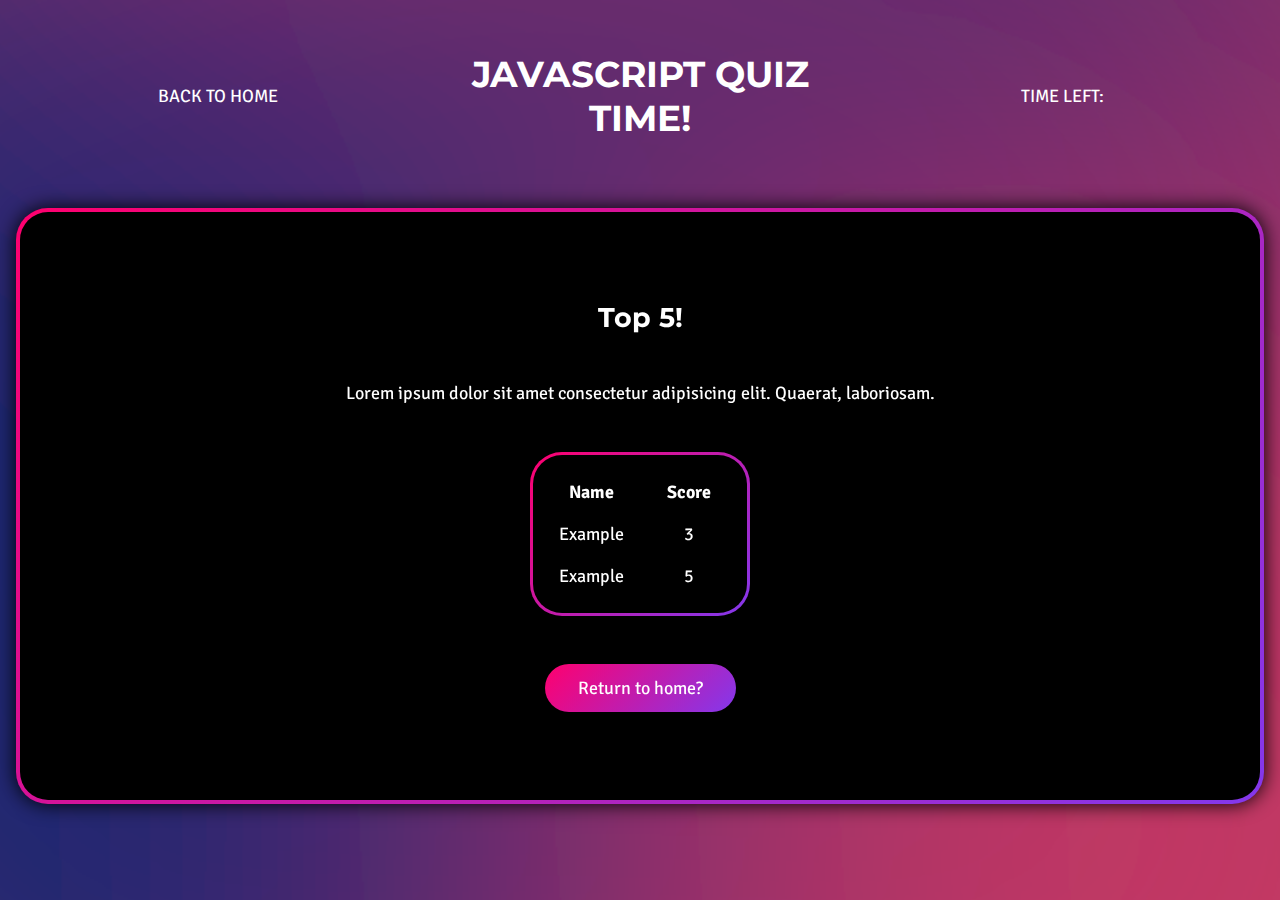
==== highscores.html @ fc4007e1 "changed the userData to be an array so I can push to it" ====
<!DOCTYPE html>
<html>
    <head>
        <meta charset="utf-8">
        <meta http-equiv="X-UA-Compatible" content="IE=edge">
        <title>Quiz time!</title>
        <meta name="description" content="">
        <meta name="viewport" content="width=device-width, initial-scale=1">
        <link rel="stylesheet" href="./assets/css/style.css">
        <link rel="preconnect" href="https://fonts.googleapis.com">
        <link rel="preconnect" href="https://fonts.gstatic.com" crossorigin>
        <link href="https://fonts.googleapis.com/css2?family=Montserrat:wght@500&family=Signika+Negative:wght@300&display=swap" rel="stylesheet">
    </head>

    
    <body>
        <header>
            <a class="highscores" href="./index.html">Back to home</a>
            <h1>JavaScript Quiz time!</h1>
            <span id="timer" class="timer">Time left: </span>
        </header>

        <!--Highscores-->

            <section id="welcome-card" class="card">
                <h2>Top 5!</h2>
                    <p>Lorem ipsum dolor sit amet consectetur adipisicing elit. Quaerat, laboriosam.</p>
                    <table class="score-table">
                        <tr>
                            <th>Name</th>
                            <th>Score</th>
                        </tr>
                        <tr>
                            <td>Example</td>
                            <td>3</td>
                        </tr>
                        <tr>
                            <td>Example</td>
                            <td>5</td>
                        </tr>
                    </table>
                <span class="button" onclick="returnHome()">
                    Return to home?
                </span>
            </section>

        </section>
        <script src="./assets/js/script.js"></script>
    </body>
</html>
---- assets/css/style.css ----
* {
    margin: 0;
    padding: 0;
    box-sizing: border-box;
}

:root {
    --background: #000000;
    --background-light: #3a86ff;
    --gcolorleft: #ff006e;
    --gcolorright: #8338ec;
    --gbright: #C33764;
    --gbleft: #1D2671;
    --brad: 2rem;
    --headerfont: 'Montserrat', 'sans-seriff';
    --font: 'Signika Negative', 'sans-seriff';
    --font-color: #fff;
    --font-colordark: #111
}
/* General */

/* Body */

body {
    display: flex;
    justify-content: center;
    align-items: center;
    flex-flow: column nowrap;
    width: 100%;
    height: 100vh;
    background: no-repeat center/cover url(../images/background/blurry-gradient-haikei.svg);
    font-family: var(--font);
    color: var(--font-color);
    font-size: 18px;
    padding: 1rem;
}   

/* Headers */

h1, h2, h3, h4, h5, h6 {
    font-family: var(--headerfont);
}

/* Hidden Class*/
/* Used by JS to hide an element */

.hidden {
    display: none;
}

/* Header */

header {
    display: flex;
    position: sticky;
    margin-bottom: 2rem;
    width: 100%;
    top: 0;
    justify-content: center;
    align-items: center;
    text-align: center;
    max-width: 100rem;
}

header > * {
    padding: 1em;
    flex: 1;
    color: #fff;
    text-decoration: none;
    text-transform: uppercase;
}

/* Card */

/* Used on elements, altered by JS to be displayed on generated elements*/

.card {
    display: flex;
    justify-content: center;
    align-items: center;
    margin: 0 0rem 5rem 0rem;
    flex: 1;
    width: 100%;
    height: auto;
    max-width: 80rem;
    flex-flow: column nowrap;
    padding: 2rem;
    background: 
        linear-gradient(135deg, var(--background), var(--background)) padding-box,
        linear-gradient(135deg, var(--gcolorleft), var(--gcolorright)) border-box;
    filter: drop-shadow(0px 0px 10px #000);
    border-radius: 2rem;
    border: 4px solid transparent;
    gap: 3rem;
    font-size: 1em;
}

/* Index */

/* Form */

#form-name {
    font-size: 1em;
    text-transform: none;
    text-align: center;
}

/* Button Class */

.button {
    cursor: pointer;
    border: 3px solid transparent;
    border-radius: 2rem;
    padding: 1ch 3ch;
    background: 
        linear-gradient(135deg, var(--gcolorleft), var(--gcolorright)) border-box;
    transition: all 200ms ease;
    color: var(--font-color);
    font-size: 1em;
}

.button:hover,
.button:focus {
    background: 
        linear-gradient(135deg, black, black) padding-box,
        linear-gradient(135deg, var(--gcolorleft), var(--gcolorright)) border-box;
    transform: scale(1.03);
}   

/* Form Screen */




/* Question Title */

.question {
    margin-top: 2rem;
}

.answers {
    display: grid;
    grid-template-columns: 1fr 1fr;
    width: 100%;
    max-width: 40rem;
    min-height: 0;
    text-align: center;
    gap: 1rem 2rem;
}

.answers > * {
    flex: 1;
    padding: 1ch 3ch;
    cursor: pointer;
    border: 3px solid transparent;
    border-radius: 2rem;
}

.ans-response {
    margin: 2ch;
    height: 1rem;
    width: 100%;
    text-align: center;
}


/* Highscores */

.score-table {
    display: flex;
    justify-content: center;
    padding: 1rem;
    border: 3px solid transparent;
    border-radius: var(--brad);
    background: linear-gradient(135deg, black, black) padding-box,
                linear-gradient(135deg, var(--gcolorleft), var(--gcolorright)) border-box;
    gap: 1rem;
}

.score-table tr {
    display: grid;
    grid-template-columns: 1fr 1fr;
    gap: 2rem;
    padding: 1ch;
    justify-content: center;
    text-align: center;
}
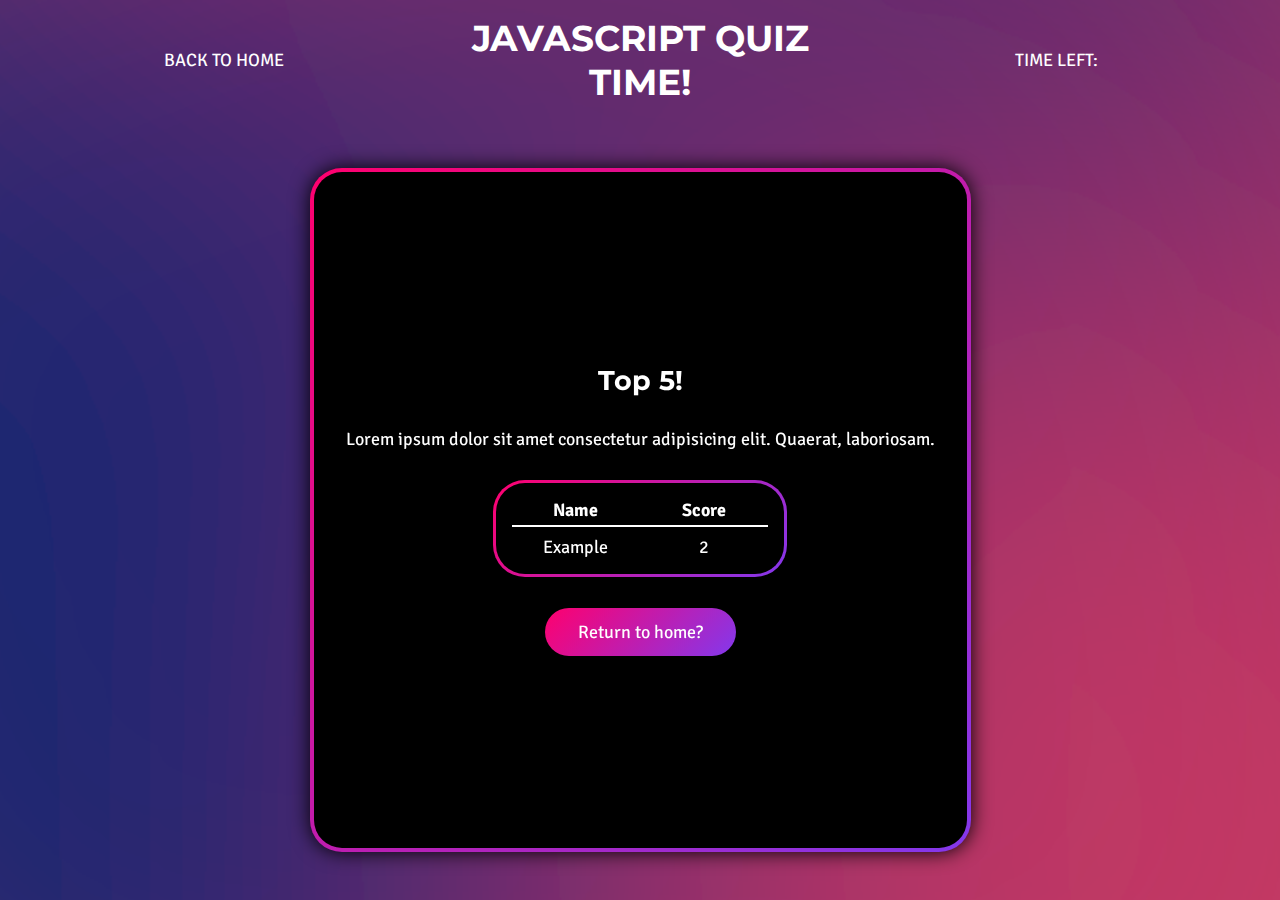
==== commit 358cbbe7: "started a function to render names and scores on highscores" ====
--- a/highscores.html
+++ b/highscores.html
@@ -6,6 +6,7 @@
         <title>Quiz time!</title>
         <meta name="description" content="">
         <meta name="viewport" content="width=device-width, initial-scale=1">
+        
         <link rel="stylesheet" href="./assets/css/style.css">
         <link rel="preconnect" href="https://fonts.googleapis.com">
         <link rel="preconnect" href="https://fonts.gstatic.com" crossorigin>
@@ -13,10 +14,10 @@
     </head>
 
     
-    <body>
+    <body onload="renderHighscore()">
         <header>
             <a class="highscores" href="./index.html">Back to home</a>
-            <h1>JavaScript Quiz time!</h1>
+            <h1 onclick="returnHome()">JavaScript Quiz time!</h1>
             <span id="timer" class="timer">Time left: </span>
         </header>
 
@@ -26,18 +27,16 @@
                 <h2>Top 5!</h2>
                     <p>Lorem ipsum dolor sit amet consectetur adipisicing elit. Quaerat, laboriosam.</p>
                     <table class="score-table">
-                        <tr>
-                            <th>Name</th>
-                            <th>Score</th>
-                        </tr>
-                        <tr>
-                            <td>Example</td>
-                            <td>3</td>
-                        </tr>
-                        <tr>
-                            <td>Example</td>
-                            <td>5</td>
-                        </tr>
+                        <tbody class="table-body">
+                            <tr>
+                                <th>Name</th>
+                                <th>Score</th>
+                            </tr>
+                            <tr>
+                                <td>Example</td>
+                                <td>2</td>
+                            </tr>
+                        </tbody>
                     </table>
                 <span class="button" onclick="returnHome()">
                     Return to home?
--- a/assets/css/style.css
+++ b/assets/css/style.css
@@ -60,10 +60,15 @@
     align-items: center;
     text-align: center;
     max-width: 100rem;
+    min-height: 60px;
+}
+
+h1 {
+    position: relative;
+    cursor: pointer;
 }
 
 header > * {
-    padding: 1em;
     flex: 1;
     color: #fff;
     text-decoration: none;
@@ -78,10 +83,9 @@
     display: flex;
     justify-content: center;
     align-items: center;
-    margin: 0 0rem 5rem 0rem;
+    margin: 2rem;
     flex: 1;
-    width: 100%;
-    height: auto;
+    width: fit-content;
     max-width: 80rem;
     flex-flow: column nowrap;
     padding: 2rem;
@@ -91,8 +95,9 @@
     filter: drop-shadow(0px 0px 10px #000);
     border-radius: 2rem;
     border: 4px solid transparent;
-    gap: 3rem;
+    gap: 5%;
     font-size: 1em;
+    text-align: center;
 }
 
 /* Index */
@@ -169,19 +174,32 @@
 .score-table {
     display: flex;
     justify-content: center;
+    flex-flow: column nowrap;
     padding: 1rem;
     border: 3px solid transparent;
     border-radius: var(--brad);
     background: linear-gradient(135deg, black, black) padding-box,
                 linear-gradient(135deg, var(--gcolorleft), var(--gcolorright)) border-box;
     gap: 1rem;
-}
-
-.score-table tr {
+    width: 50%;
+}
+
+.table-body {
+    display: flex;
+    flex-flow: column nowrap;
+    gap: 0.5em;
+    justify-content: space-between;
+}
+
+.table-body th {
+    padding: 0 0 4px 0;
+}
+
+.table-body tr:first-child {
+    border-bottom: 2px solid var(--font-color);
+}
+
+.table-body tr {
     display: grid;
     grid-template-columns: 1fr 1fr;
-    gap: 2rem;
-    padding: 1ch;
-    justify-content: center;
-    text-align: center;
-}+}
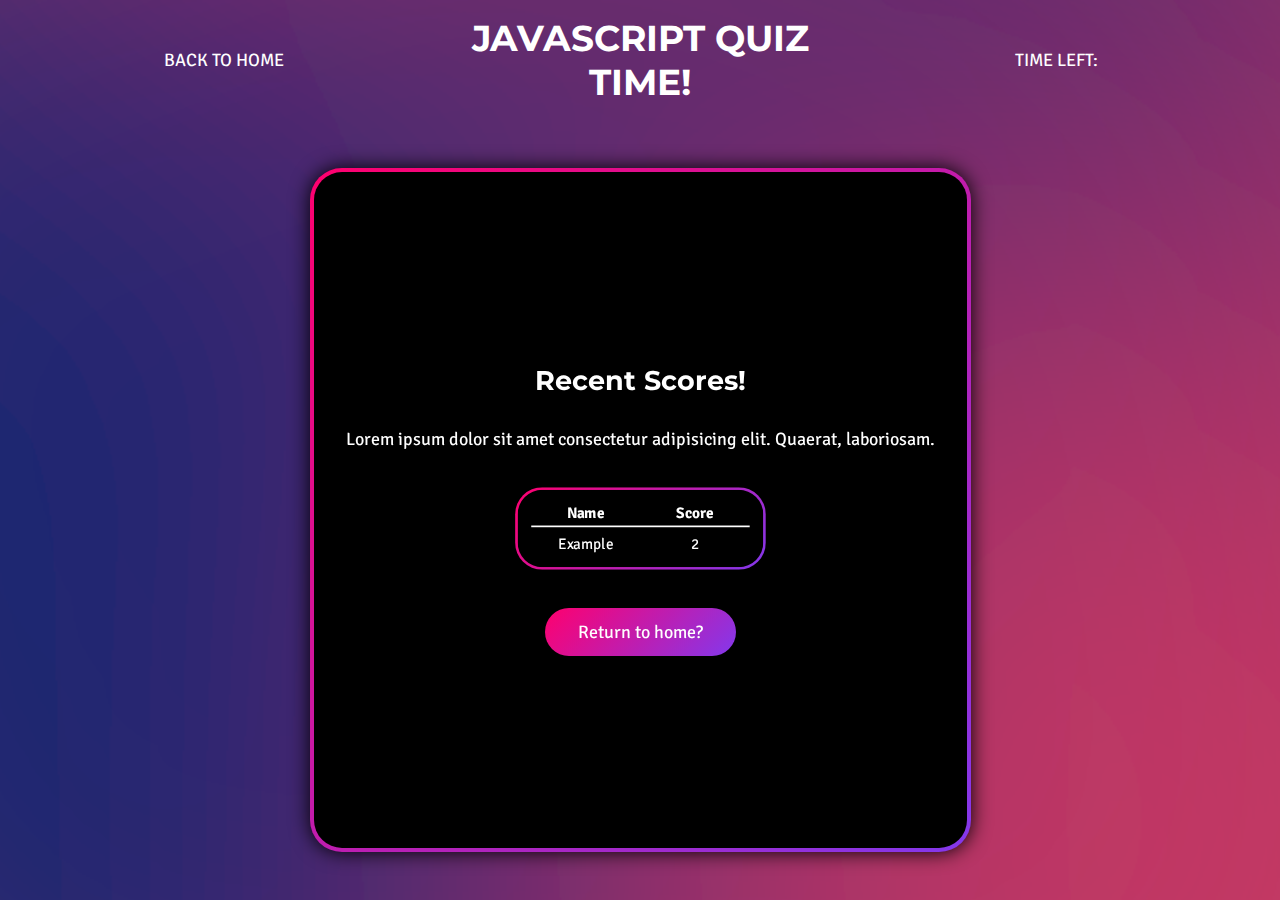
==== commit aa528813: "polished up the render highscores function" ====
--- a/highscores.html
+++ b/highscores.html
@@ -24,7 +24,7 @@
         <!--Highscores-->
 
             <section id="welcome-card" class="card">
-                <h2>Top 5!</h2>
+                <h2>Recent Scores!</h2>
                     <p>Lorem ipsum dolor sit amet consectetur adipisicing elit. Quaerat, laboriosam.</p>
                     <table class="score-table">
                         <tbody class="table-body">
--- a/assets/css/style.css
+++ b/assets/css/style.css
@@ -172,6 +172,7 @@
 /* Highscores */
 
 .score-table {
+    transform: scale(.85);
     display: flex;
     justify-content: center;
     flex-flow: column nowrap;
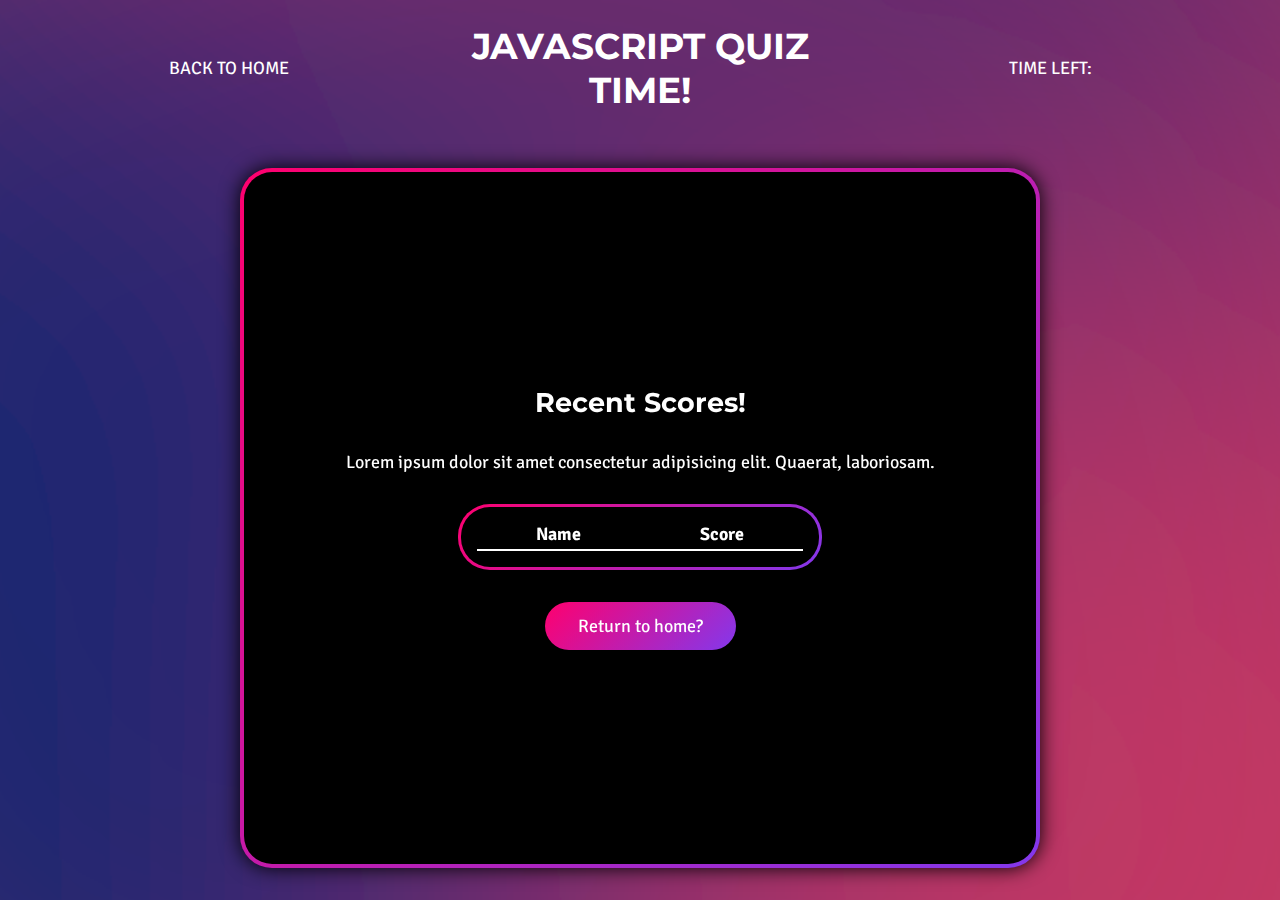
==== commit d3932050: "changes to css, now adapts to smaller screens" ====
--- a/highscores.html
+++ b/highscores.html
@@ -6,7 +6,6 @@
         <title>Quiz time!</title>
         <meta name="description" content="">
         <meta name="viewport" content="width=device-width, initial-scale=1">
-        
         <link rel="stylesheet" href="./assets/css/style.css">
         <link rel="preconnect" href="https://fonts.googleapis.com">
         <link rel="preconnect" href="https://fonts.gstatic.com" crossorigin>
@@ -17,31 +16,27 @@
     <body onload="renderHighscore()">
         <header>
             <a class="highscores" href="./index.html">Back to home</a>
-            <h1 onclick="returnHome()">JavaScript Quiz time!</h1>
+            <h1 title="Return to home" onclick="returnHome()">JavaScript Quiz time!</h1>
             <span id="timer" class="timer">Time left: </span>
         </header>
 
         <!--Highscores-->
 
-            <section id="welcome-card" class="card">
-                <h2>Recent Scores!</h2>
-                    <p>Lorem ipsum dolor sit amet consectetur adipisicing elit. Quaerat, laboriosam.</p>
-                    <table class="score-table">
-                        <tbody class="table-body">
-                            <tr>
-                                <th>Name</th>
-                                <th>Score</th>
-                            </tr>
-                            <tr>
-                                <td>Example</td>
-                                <td>2</td>
-                            </tr>
-                        </tbody>
-                    </table>
-                <span class="button" onclick="returnHome()">
-                    Return to home?
-                </span>
-            </section>
+        <section id="welcome-card" class="card">
+            <h2>Recent Scores!</h2>
+                <p>Lorem ipsum dolor sit amet consectetur adipisicing elit. Quaerat, laboriosam.</p>
+                <table class="score-table">
+                    <tbody class="table-body">
+                        <tr>
+                            <th>Name</th>
+                            <th>Score</th>
+                        </tr>
+                    </tbody>
+                </table>
+            <span class="button" onclick="returnHome()">
+                Return to home?
+            </span>
+        </section>
 
         </section>
         <script src="./assets/js/script.js"></script>
--- a/assets/css/style.css
+++ b/assets/css/style.css
@@ -32,7 +32,6 @@
     font-family: var(--font);
     color: var(--font-color);
     font-size: 18px;
-    padding: 1rem;
 }   
 
 /* Headers */
@@ -53,14 +52,14 @@
 header {
     display: flex;
     position: sticky;
-    margin-bottom: 2rem;
     width: 100%;
     top: 0;
     justify-content: center;
     align-items: center;
     text-align: center;
     max-width: 100rem;
-    min-height: 60px;
+    max-height: fit-content;
+    padding: 1.5rem;
 }
 
 h1 {
@@ -84,11 +83,11 @@
     justify-content: center;
     align-items: center;
     margin: 2rem;
+    padding: 2rem;
+    width: 80vw;
+    max-width: 50rem;
     flex: 1;
-    width: fit-content;
-    max-width: 80rem;
-    flex-flow: column nowrap;
-    padding: 2rem;
+    flex-flow: column nowrap;
     background: 
         linear-gradient(135deg, var(--background), var(--background)) padding-box,
         linear-gradient(135deg, var(--gcolorleft), var(--gcolorright)) border-box;
@@ -172,7 +171,6 @@
 /* Highscores */
 
 .score-table {
-    transform: scale(.85);
     display: flex;
     justify-content: center;
     flex-flow: column nowrap;
@@ -204,3 +202,18 @@
     display: grid;
     grid-template-columns: 1fr 1fr;
 }
+
+@media screen and (max-width:992px) {
+    header {
+        flex-flow: column nowrap;
+    }
+
+    header h1 {
+        font-size: 150%
+    }
+
+    .answers {
+        display: flex;
+        flex-flow: column nowrap;
+    }
+}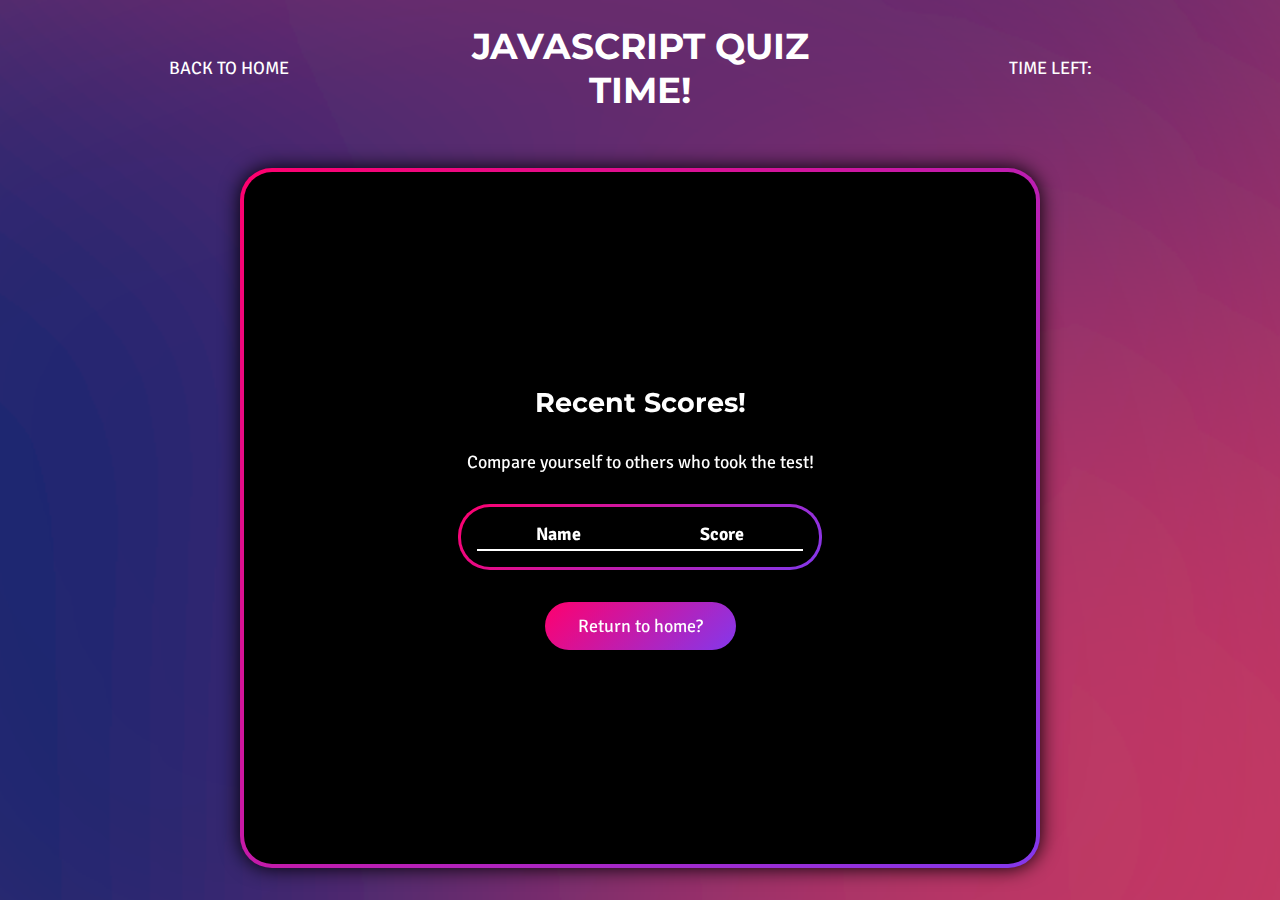
==== commit 3539cfe3: "now correctly shows form" ====
--- a/highscores.html
+++ b/highscores.html
@@ -24,7 +24,7 @@
 
         <section id="welcome-card" class="card">
             <h2>Recent Scores!</h2>
-                <p>Lorem ipsum dolor sit amet consectetur adipisicing elit. Quaerat, laboriosam.</p>
+                <p>Compare yourself to others who took the test!</p>
                 <table class="score-table">
                     <tbody class="table-body">
                         <tr>
--- a/assets/css/style.css
+++ b/assets/css/style.css
@@ -15,6 +15,7 @@
     --headerfont: 'Montserrat', 'sans-seriff';
     --font: 'Signika Negative', 'sans-seriff';
     --font-color: #fff;
+    --font-hl: #fa8080;
     --font-colordark: #111
 }
 /* General */
@@ -97,6 +98,10 @@
     gap: 5%;
     font-size: 1em;
     text-align: center;
+}
+
+.span-highlight {
+    color: var(--font-hl);
 }
 
 /* Index */
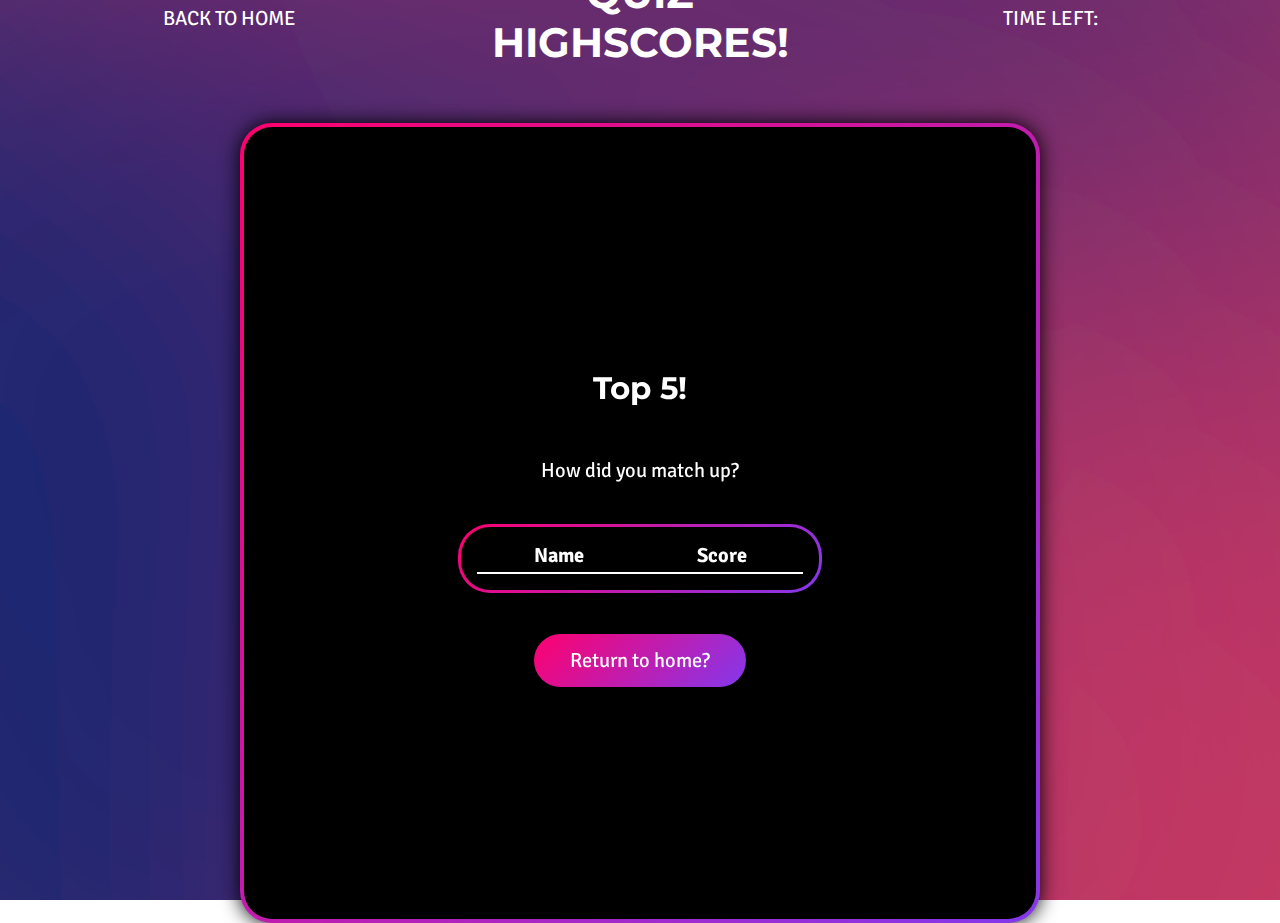
==== commit 910f1902: "fianl work on highscores" ====
--- a/highscores.html
+++ b/highscores.html
@@ -16,15 +16,15 @@
     <body onload="renderHighscore()">
         <header>
             <a class="highscores" href="./index.html">Back to home</a>
-            <h1 title="Return to home" onclick="returnHome()">JavaScript Quiz time!</h1>
+            <h1 title="Return to home">Quiz Highscores!</h1>
             <span id="timer" class="timer">Time left: </span>
         </header>
 
         <!--Highscores-->
 
         <section id="welcome-card" class="card">
-            <h2>Recent Scores!</h2>
-                <p>Compare yourself to others who took the test!</p>
+            <h2>Top 5!</h2>
+                <p>How did you match up?</p>
                 <table class="score-table">
                     <tbody class="table-body">
                         <tr>
--- a/assets/css/style.css
+++ b/assets/css/style.css
@@ -32,13 +32,18 @@
     background: no-repeat center/cover url(../images/background/blurry-gradient-haikei.svg);
     font-family: var(--font);
     color: var(--font-color);
-    font-size: 18px;
+    font-size: clamp(1rem, 0.825rem + 0.56vw, 1.875rem);
 }   
 
 /* Headers */
 
 h1, h2, h3, h4, h5, h6 {
     font-family: var(--headerfont);
+    font-size: 100%;
+}
+
+h2 {
+    font-size: 1.5em;
 }
 
 /* Hidden Class*/
@@ -52,9 +57,7 @@
 
 header {
     display: flex;
-    position: sticky;
-    width: 100%;
-    top: 0;
+    width: 100%;
     justify-content: center;
     align-items: center;
     text-align: center;
@@ -66,6 +69,7 @@
 h1 {
     position: relative;
     cursor: pointer;
+    font-size: 2em;
 }
 
 header > * {
@@ -87,6 +91,8 @@
     padding: 2rem;
     width: 80vw;
     max-width: 50rem;
+    max-height: 50rem;
+    aspect-ratio: 4/5;
     flex: 1;
     flex-flow: column nowrap;
     background: 
@@ -95,9 +101,13 @@
     filter: drop-shadow(0px 0px 10px #000);
     border-radius: 2rem;
     border: 4px solid transparent;
-    gap: 5%;
-    font-size: 1em;
-    text-align: center;
+    text-align: center;
+}
+
+/* Used to space the childs out */
+
+.card > * {
+    margin: 1em;
 }
 
 .span-highlight {
@@ -107,6 +117,15 @@
 /* Index */
 
 /* Form */
+
+form  {
+    display: flex;
+    flex-flow: column nowrap;
+}
+
+form > * {
+    margin: 1em;
+}
 
 #form-name {
     font-size: 1em;
@@ -136,11 +155,6 @@
     transform: scale(1.03);
 }   
 
-/* Form Screen */
-
-
-
-
 /* Question Title */
 
 .question {
@@ -156,6 +170,8 @@
     text-align: center;
     gap: 1rem 2rem;
 }
+
+/* Used to space the grid correctly */
 
 .answers > * {
     flex: 1;
@@ -171,7 +187,6 @@
     width: 100%;
     text-align: center;
 }
-
 
 /* Highscores */
 
@@ -188,6 +203,8 @@
     width: 50%;
 }
 
+/* CSS for all table elements */
+
 .table-body {
     display: flex;
     flex-flow: column nowrap;
@@ -207,6 +224,8 @@
     display: grid;
     grid-template-columns: 1fr 1fr;
 }
+
+/* Media Queries */
 
 @media screen and (max-width:992px) {
     header {
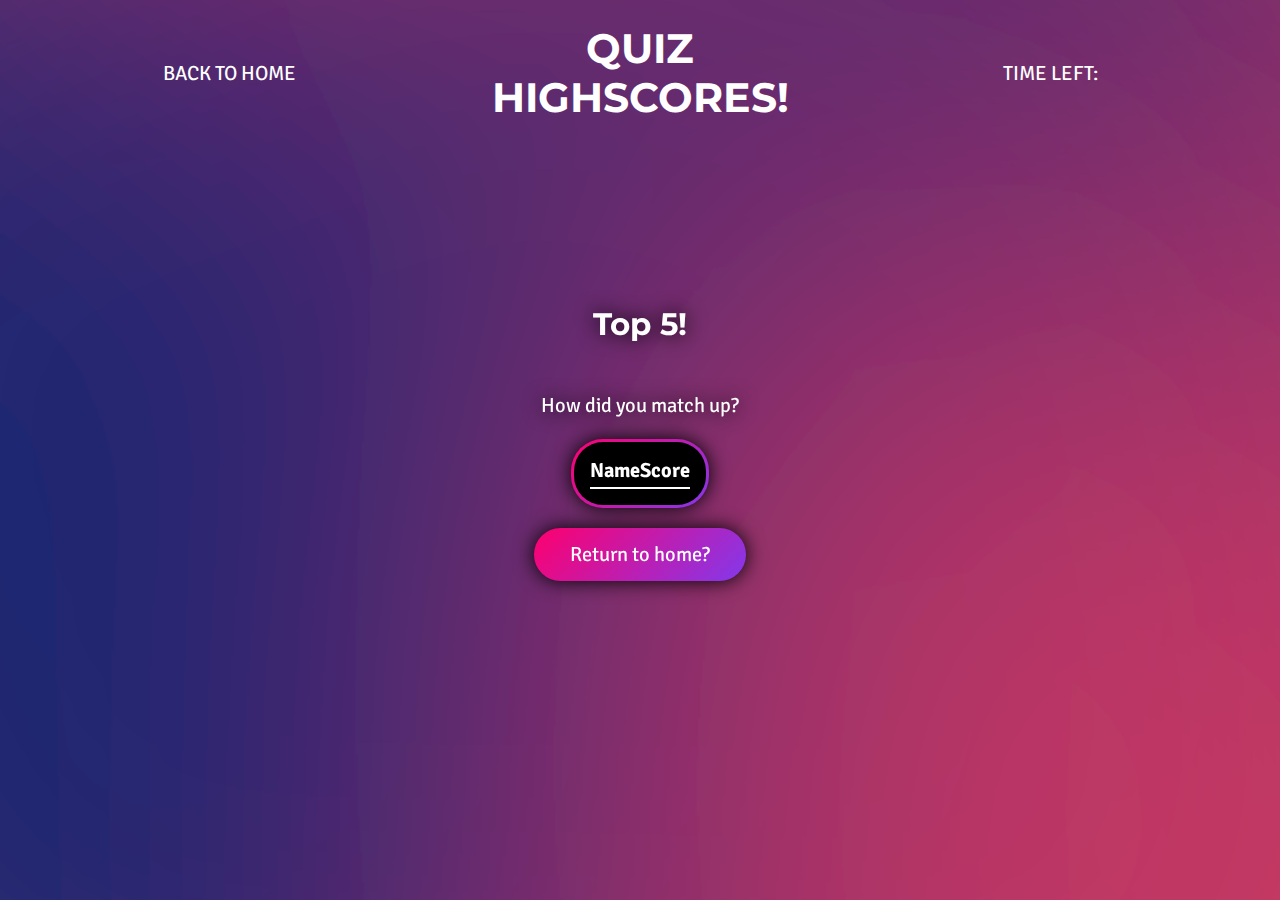
==== commit 4522c9ad: "more tweaks to css" ====
--- a/highscores.html
+++ b/highscores.html
@@ -6,6 +6,7 @@
         <title>Quiz time!</title>
         <meta name="description" content="">
         <meta name="viewport" content="width=device-width, initial-scale=1">
+        <link rel="stylesheet" href="./assets/css/reset.css">
         <link rel="stylesheet" href="./assets/css/style.css">
         <link rel="preconnect" href="https://fonts.googleapis.com">
         <link rel="preconnect" href="https://fonts.gstatic.com" crossorigin>
@@ -22,7 +23,7 @@
 
         <!--Highscores-->
 
-        <section id="welcome-card" class="card">
+        <section id="highscore" class="card">
             <h2>Top 5!</h2>
                 <p>How did you match up?</p>
                 <table class="score-table">
--- a/assets/css/style.css
+++ b/assets/css/style.css
@@ -16,7 +16,7 @@
     --font: 'Signika Negative', 'sans-seriff';
     --font-color: #fff;
     --font-hl: #fa8080;
-    --font-colordark: #111
+    --font-colordark: #111;
 }
 /* General */
 
@@ -24,15 +24,13 @@
 
 body {
     display: flex;
-    justify-content: center;
-    align-items: center;
-    flex-flow: column nowrap;
-    width: 100%;
-    height: 100vh;
-    background: no-repeat center/cover url(../images/background/blurry-gradient-haikei.svg);
+    justify-content: space-between;
+    align-items: center;
+    flex-flow: column nowrap;
     font-family: var(--font);
     color: var(--font-color);
     font-size: clamp(1rem, 0.825rem + 0.56vw, 1.875rem);
+    background: no-repeat center/cover url(../images/background/background-desktop.svg);
 }   
 
 /* Headers */
@@ -67,7 +65,6 @@
 }
 
 h1 {
-    position: relative;
     cursor: pointer;
     font-size: 2em;
 }
@@ -87,12 +84,10 @@
     display: flex;
     justify-content: center;
     align-items: center;
-    margin: 2rem;
-    padding: 2rem;
-    width: 80vw;
-    max-width: 50rem;
-    max-height: 50rem;
-    aspect-ratio: 4/5;
+    margin: 1rem;
+    padding: 1rem;
+    max-width: 50em;
+    max-height: 70vh;
     flex: 1;
     flex-flow: column nowrap;
     background: 
@@ -103,6 +98,7 @@
     border: 4px solid transparent;
     text-align: center;
 }
+
 
 /* Used to space the childs out */
 
@@ -190,17 +186,24 @@
 
 /* Highscores */
 
+#highscore {
+    background: none;
+    height: 0;
+    justify-content: flex-start;
+}
+
 .score-table {
     display: flex;
     justify-content: center;
     flex-flow: column nowrap;
     padding: 1rem;
+    margin: 0 3rem;
+    width: fit-content;
+    gap: 1rem;
     border: 3px solid transparent;
     border-radius: var(--brad);
     background: linear-gradient(135deg, black, black) padding-box,
                 linear-gradient(135deg, var(--gcolorleft), var(--gcolorright)) border-box;
-    gap: 1rem;
-    width: 50%;
 }
 
 /* CSS for all table elements */
@@ -225,15 +228,44 @@
     grid-template-columns: 1fr 1fr;
 }
 
+.table-body td {
+
+}
+
+/* Footer */
+
+footer {
+    display: flex;
+    flex-flow: column nowrap;
+    justify-content: center;
+    align-items: center;
+    width: 100%;
+    background-color: #000;
+    font-family: var(--font);
+}
+
+footer a {
+    text-decoration: none;
+    text-transform: uppercase;
+    color: var(--gbright);
+    padding: 0 1rem;
+}
+
 /* Media Queries */
 
 @media screen and (max-width:992px) {
+    body {
+        background: no-repeat center/cover url(../images/background/background-mobile.svg);
+    }
+
     header {
         flex-flow: column nowrap;
-    }
-
-    header h1 {
-        font-size: 150%
+        padding: 10px;
+    }
+
+    .card {
+        margin: 10px;
+        padding: 10px;
     }
 
     .answers {
